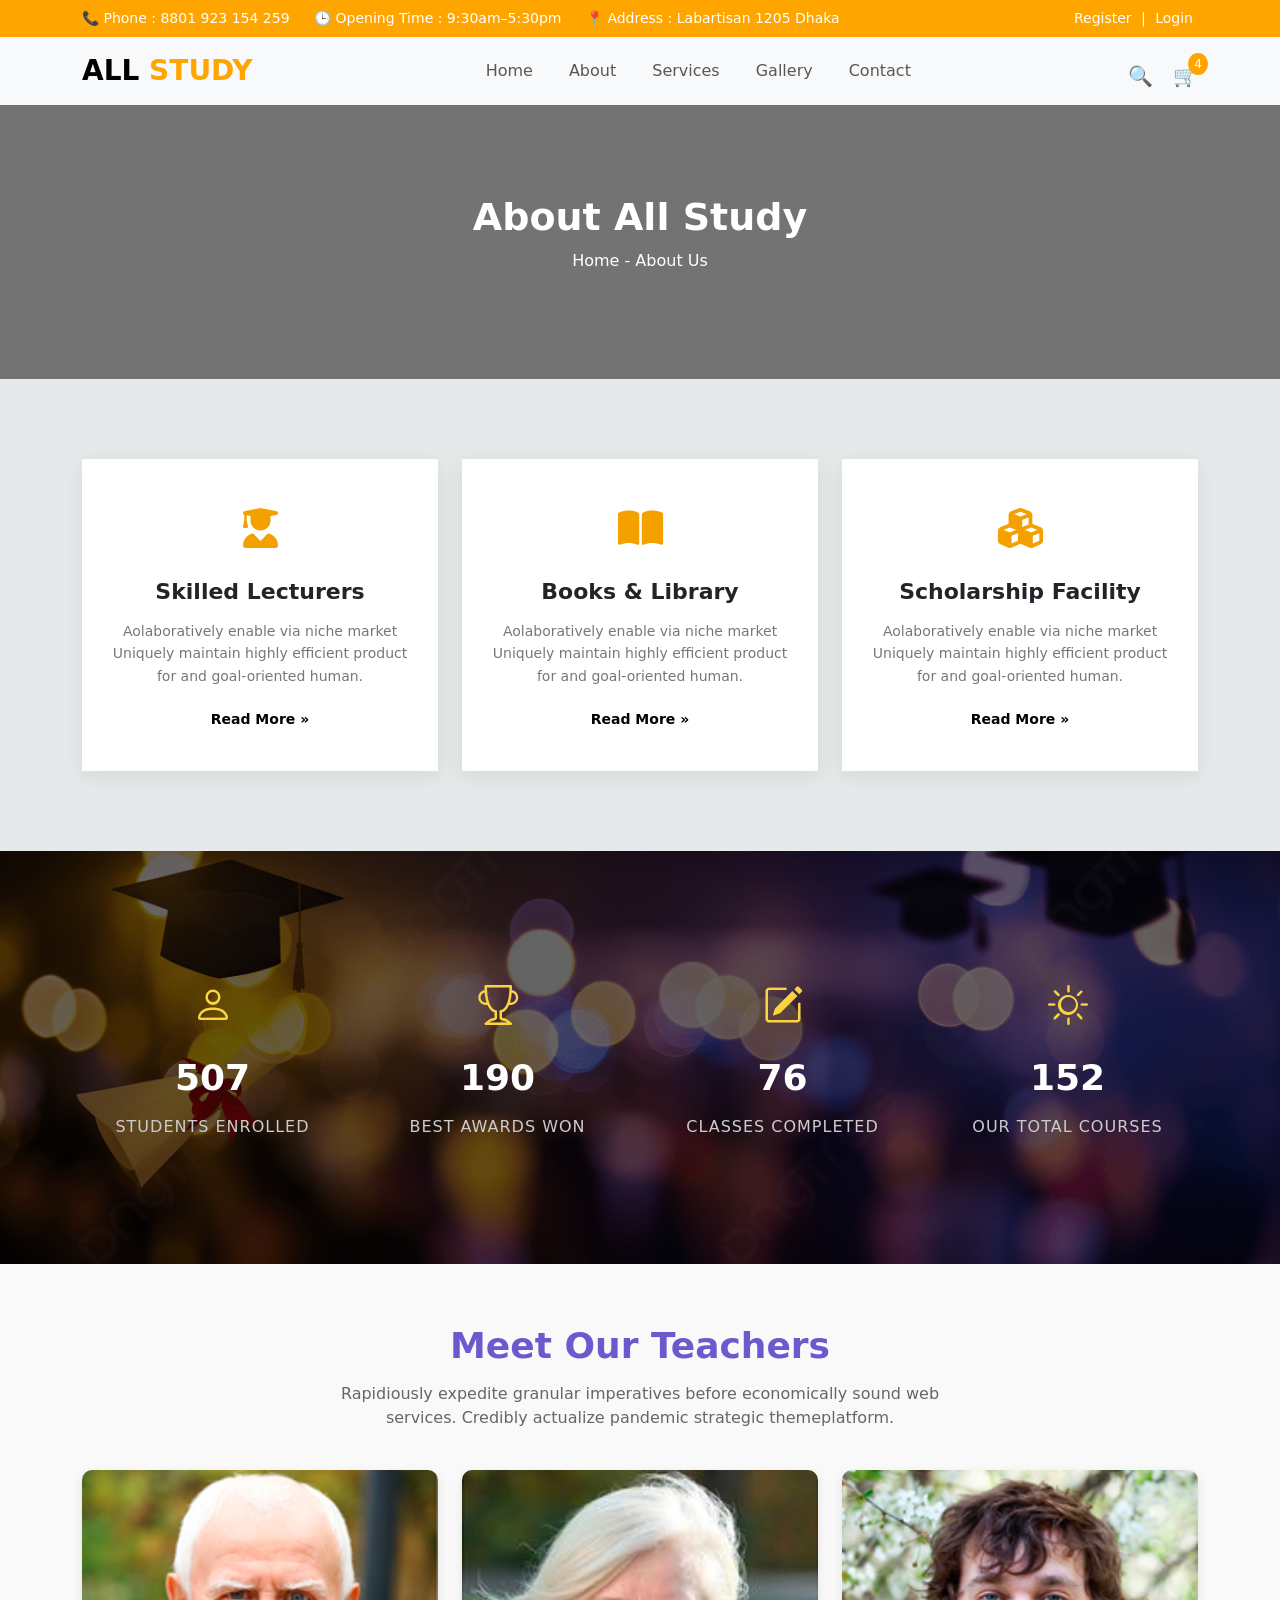
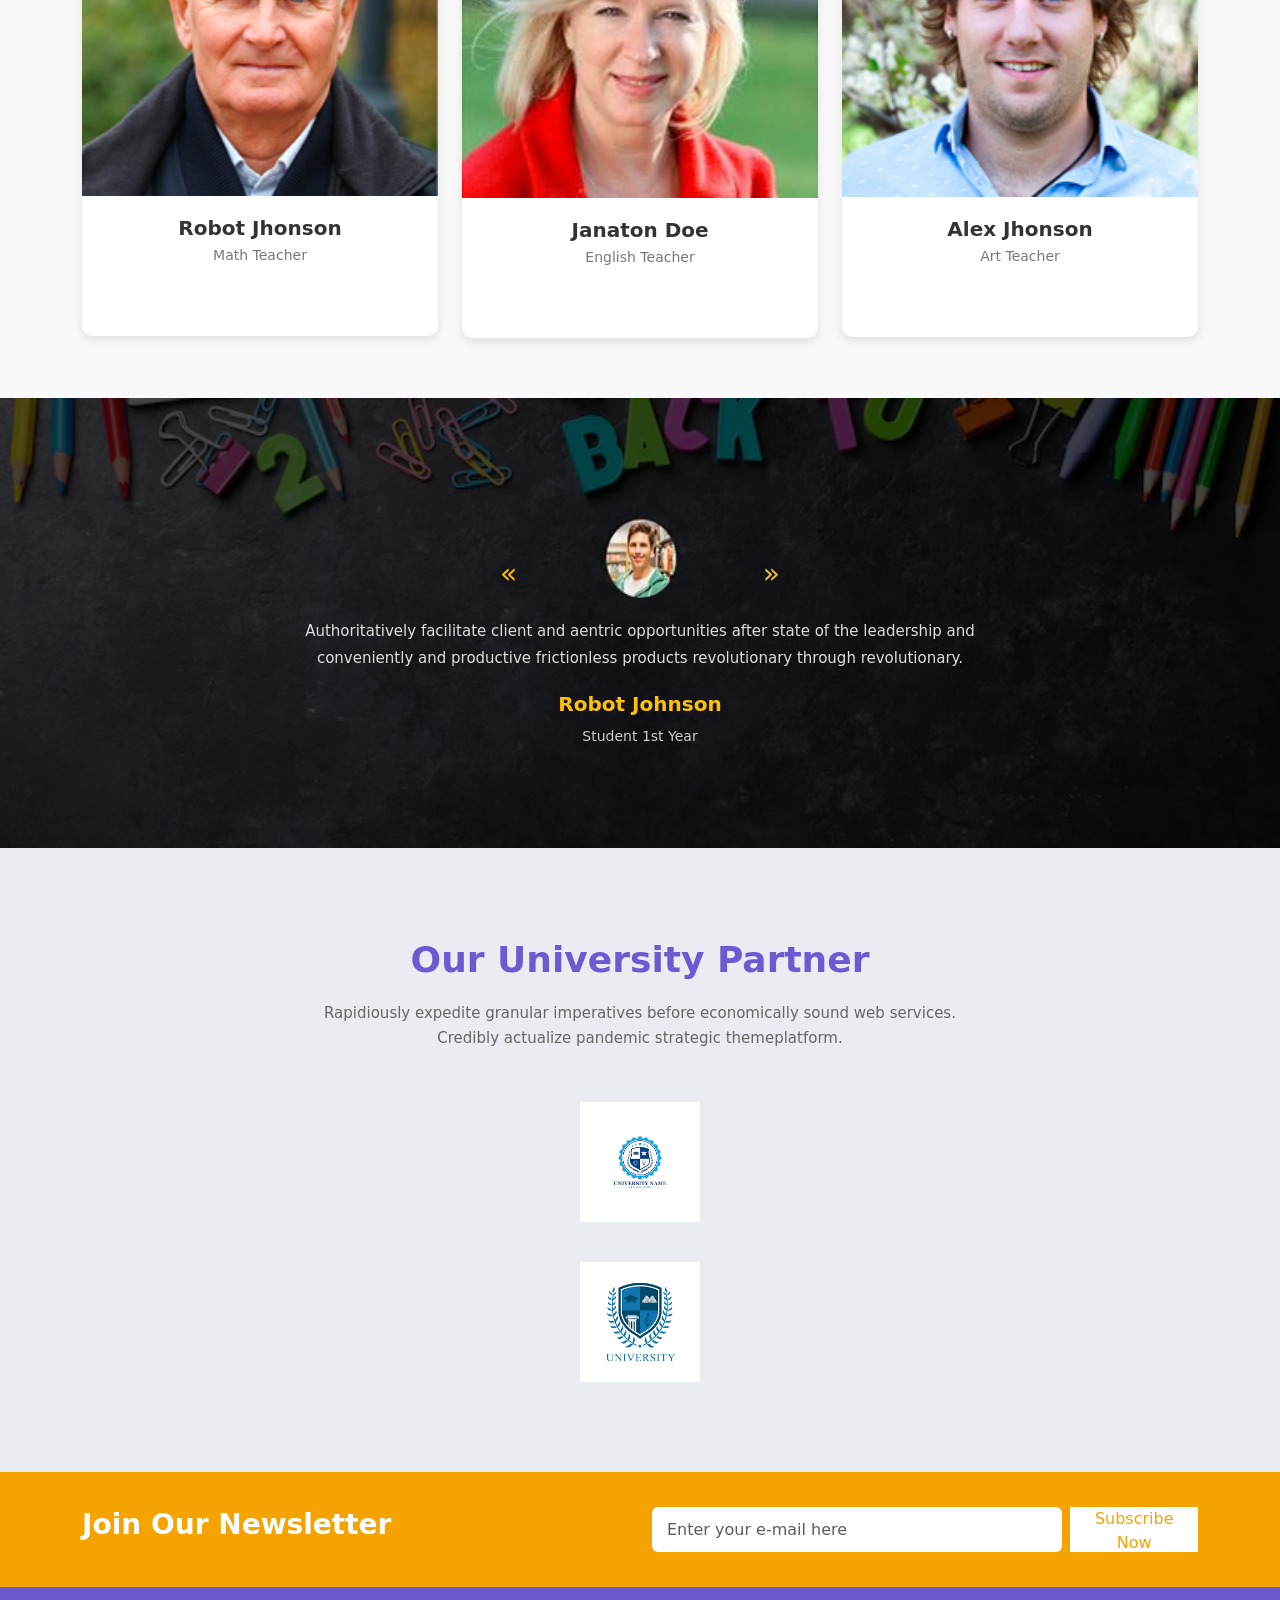
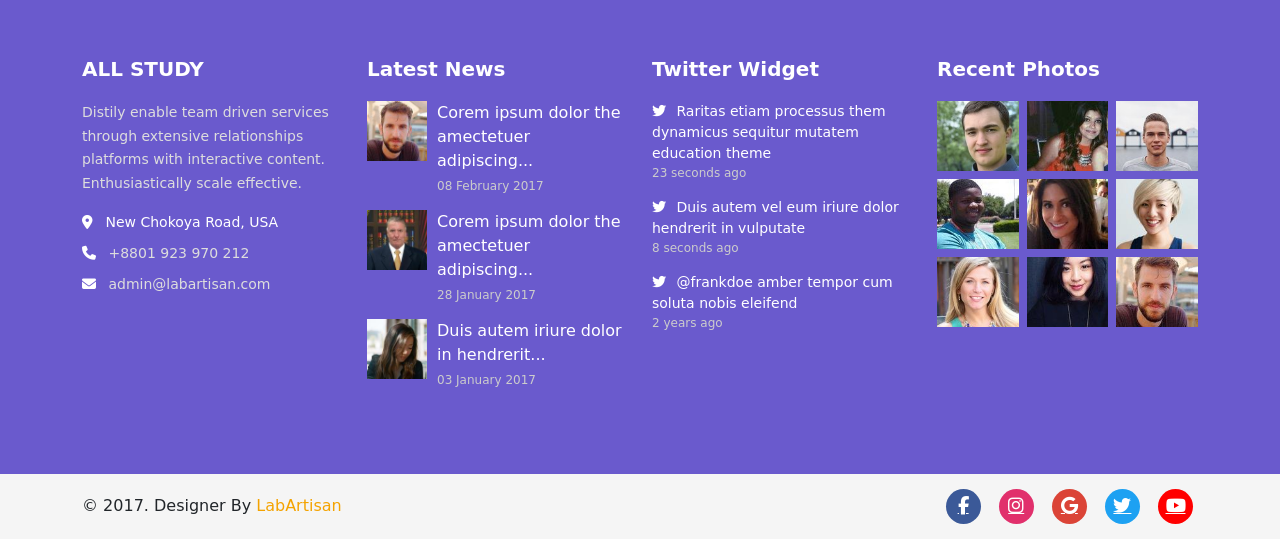
==== about.html @ 0911b3fa "Initial commit - Allstudy Website Project" ====
<!doctype html>
<html lang="en">
  <head>
    <meta charset="UTF-8" />
    <meta name="viewport" content="width=device-width, initial-scale=1.0" />
    <title>About | Allstudy</title>
    <link rel="stylesheet" href="./asset/css/bootstrap.min.css" />
    <link
      rel="stylesheet"
      href="https://cdn.jsdelivr.net/npm/bootstrap-icons@1.11.1/font/bootstrap-icons.css"
    />
    <!-- Font Awesome Icons -->
    <link
      rel="stylesheet"
      href="https://cdnjs.cloudflare.com/ajax/libs/font-awesome/6.5.0/css/all.min.css"
    />
    <link rel="stylesheet" href="./asset/css/style.css" />
    <link rel="stylesheet" href="./asset/css/about.css" />
  </head>
  <body>
    <!-- Top Bar starts here -->
    <div class="top-bar">
      <div
        class="container d-flex justify-content-between align-items-center flex-wrap"
      >
        <div class="top-left">
          <span class="phone"
            >📞 Phone : <a href="tel:8801923154259">8801 923 154 259</a></span
          >

          <span class="d-none d-lg-inline"
            >🕒 Opening Time : 9:30am–5:30pm</span
          >

          <span class="d-none d-lg-inline"
            >📍 Address : Labartisan 1205 Dhaka</span
          >
        </div>

        <div class="top-right">
          <a href="#">Register</a>

          <span>|</span>

          <a href="#">Login</a>
        </div>
      </div>
    </div>
    <!-- Top Bar ends here -->
    <!-- NAVBAR starts here-->

    <nav class="navbar navbar-expand-lg bg-light">
      <div class="container">
        <!-- LOGO -->

        <a class="navbar-brand logo" href="#">ALL <span>STUDY</span></a>

        <!-- TOGGLER -->

        <button
          class="navbar-toggler"
          type="button"
          data-bs-toggle="offcanvas"
          data-bs-target="#mobileMenu"
        >
          <span class="navbar-toggler-icon"></span>
        </button>

        <!-- OFFCANVAS MENU -->

        <div class="offcanvas offcanvas-end" id="mobileMenu">
          <div class="offcanvas-header">
            <h5 class="offcanvas-title"><a class="navbar-brand logo" href="#">ALL <span>STUDY</span></a></h5>

            <button
              type="button"
              class="btn-close"
              data-bs-dismiss="offcanvas"
            ></button>
          </div>

          <div class="offcanvas-body">
            <ul class="navbar-nav mx-auto">
              <!-- <li class="nav-item dropdown">
                <a
                  class="nav-link dropdown-toggle"
                  href="./index.html"
                  data-bs-toggle="dropdown"
                  >Home</a
                >
              </li>

              <li class="nav-item dropdown">
                <a
                  class="nav-link dropdown-toggle"
                  href="#"
                  data-bs-toggle="dropdown"
                  >Courses</a
                >
              </li>

              <li class="nav-item dropdown">
                <a
                  class="nav-link dropdown-toggle"
                  href="#"
                  data-bs-toggle="dropdown"
                  >Pages</a
                >
              </li> -->

              <li class="nav-item">
                <a class="nav-link" href="./index.html">Home</a>
              </li>

              <li class="nav-item">
                <a class="nav-link" href="./about.html">About</a>
              </li>

              <li class="nav-item">
                <a class="nav-link" href="./services.html">Services</a>
              </li>

              <li class="nav-item">
                <a class="nav-link" href="./gallery.html">Gallery</a>
              </li>

              <li class="nav-item">
                <a class="nav-link" href="./contact.html">Contact</a>
              </li>
            </ul>

            <div class="nav-icons">
              <span class="search">🔍</span>

              <span class="cart">
                🛒

                <span class="cart-badge">4</span>
              </span>
            </div>
          </div>
        </div>
      </div>
    </nav>
    <!-- NAVBAR starts here-->

    <!-- Breadcrumb section starts here-->
    <section class="pageBreadcrumb">
      <div class="breadcrumbOverlay">
        <div class="container text-center">
          <!-- PAGE TITLE (Change this only) -->
          <h1 class="breadcrumbTitle">About All Study</h1>

          <!-- BREADCRUMB TEXT (Change this only) -->
          <p class="breadcrumbPath"><a href="index.html">Home</a> - About Us</p>
        </div>
      </div>
    </section>
    <!-- Breadcrumb section ends here-->
    <!-- Facilities section starts here-->
    <section class="facilities">
      <div class="container">
        <div class="row g-4">
          <!-- Card 1 -->
          <div class="col-lg-4 col-md-6">
            <div class="facility-card text-center">
              <div class="icon">
                <i class="fa-solid fa-user-graduate"></i>
              </div>

              <h4>Skilled Lecturers</h4>

              <p>
                Aolaboratively enable via niche market Uniquely maintain highly
                efficient product for and goal-oriented human.
              </p>

              <a href="#">Read More »</a>
            </div>
          </div>

          <!-- Card 2 -->
          <div class="col-lg-4 col-md-6">
            <div class="facility-card text-center">
              <div class="icon">
                <i class="fa-solid fa-book-open"></i>
              </div>

              <h4>Books & Library</h4>

              <p>
                Aolaboratively enable via niche market Uniquely maintain highly
                efficient product for and goal-oriented human.
              </p>

              <a href="#">Read More »</a>
            </div>
          </div>

          <!-- Card 3 -->
          <div class="col-lg-4 col-md-6 mx-auto">
            <div class="facility-card text-center">
              <div class="icon">
                <i class="fa-solid fa-cubes"></i>
              </div>

              <h4>Scholarship Facility</h4>

              <p>
                Aolaboratively enable via niche market Uniquely maintain highly
                efficient product for and goal-oriented human.
              </p>

              <a href="#">Read More »</a>
            </div>
          </div>
        </div>
      </div>
    </section>

    <!-- Facilities section ends here-->
    <!-- counter section starts here -->

    <section class="counter-section">
      <div class="container counter-container">
        <div class="row">
          <!-- Students Enrolled -->
          <div class="col-md-3 col-6">
            <div class="counter-box">
              <div class="counter-icon">
                <i class="bi bi-person"></i>
              </div>
              <div class="counter-number" data-target="2500">0</div>
              <div class="counter-label">Students Enrolled</div>
            </div>
          </div>
          <!-- Awards Won -->
          <div class="col-md-3 col-6">
            <div class="counter-box">
              <div class="counter-icon"><i class="bi bi-trophy"></i></div>
              <div class="counter-number" data-target="912">0</div>
              <div class="counter-label">Best Awards Won</div>
            </div>
          </div>
          <!-- Classes Completed -->
          <div class="col-md-3 col-6">
            <div class="counter-box">
              <div class="counter-icon">
                <i class="bi bi-pencil-square"></i>
              </div>
              <div class="counter-number" data-target="370">0</div>
              <div class="counter-label">Classes Completed</div>
            </div>
          </div>
          <!-- Total Courses -->
          <div class="col-md-3 col-6">
            <div class="counter-box">
              <div class="counter-icon"><i class="bi bi-sun"></i></div>
              <div class="counter-number" data-target="648">0</div>
              <div class="counter-label">Our Total Courses</div>
            </div>
          </div>
        </div>
      </div>
    </section>
    <!-- counter section ends here -->
    <!-- Teachers section starts here -->
    <section class="teachers-section">
      <div class="container">
        <!-- Heading -->
        <h2>Meet Our Teachers</h2>
        <p>
          Rapidiously expedite granular imperatives before economically sound
          web services. Credibly actualize pandemic strategic themeplatform.
        </p>

        <!-- Teacher Cards -->
        <div class="row g-4">
          <!-- Teacher 1 -->
          <div class="col-md-4 col-sm-6">
            <div class="teacher-card">
              <img src="./asset/images/robot.png" alt="Robot Jhonson" />
              <div class="teacher-info">
                <h5>Robot Jhonson</h5>
                <span>Math Teacher</span>
                <div class="social-icons">
                  <a href="#"><i class="bi bi-facebook"></i></a>
                  <a href="#"><i class="bi bi-vimeo"></i></a>
                  <a href="#"><i class="bi bi-twitter"></i></a>
                  <a href="#"><i class="bi bi-pinterest"></i></a>
                  <a href="#"><i class="bi bi-rss"></i></a>
                </div>
              </div>
            </div>
          </div>
          <!-- Teacher 2 -->
          <div class="col-md-4 col-sm-6">
            <div class="teacher-card">
              <img src="./asset/images/janaton.jpg" alt="Janaton Doe" />
              <div class="teacher-info">
                <h5>Janaton Doe</h5>
                <span>English Teacher</span>
                <div class="social-icons">
                  <a href="#"><i class="bi bi-facebook"></i></a>
                  <a href="#"><i class="bi bi-twitter"></i></a>
                  <a href="#"><i class="bi bi-vimeo"></i></a>
                  <a href="#"><i class="bi bi-pinterest"></i></a>
                  <a href="#"><i class="bi bi-rss"></i></a>
                </div>
              </div>
            </div>
          </div>
          <!-- Teacher 3 -->
          <div class="col-md-4 col-sm-6">
            <div class="teacher-card">
              <img src="./asset/images/alex.png" alt="Alex Jhonson" />
              <div class="teacher-info">
                <h5>Alex Jhonson</h5>
                <span>Art Teacher</span>
                <div class="social-icons">
                  <a href="#"><i class="bi bi-facebook"></i></a>
                  <a href="#"><i class="bi bi-twitter"></i></a>
                  <a href="#"><i class="bi bi-vimeo"></i></a>
                  <a href="#"><i class="bi bi-pinterest"></i></a>
                  <a href="#"><i class="bi bi-rss"></i></a>
                </div>
              </div>
            </div>
          </div>
        </div>
      </div>
    </section>
    <!-- Teachers section ends here -->
    <!-- Testimonial section starts here -->
    <section class="testimonial-section text-center">
      <div class="container">
        <div
          id="testimonialCarousel"
          class="carousel slide"
          data-bs-ride="carousel"
        >
          <div class="carousel-inner">
            <!-- ITEM 1 -->
            <div class="carousel-item active">
              <div class="testimonial-content">
                <div class="arrow left" onclick="prevSlide()">&#171;</div>

                <img
                  src="./asset/images/testimonialimg.jpg"
                  class="testimonial-img"
                />

                <div class="arrow right" onclick="nextSlide()">&#187;</div>

                <p class="testimonial-text">
                  Authoritatively facilitate client and aentric opportunities
                  after state of the leadership and conveniently and productive
                  frictionless products revolutionary through revolutionary.
                </p>

                <h5 class="testimonial-name">Robot Johnson</h5>
                <span class="testimonial-role">Student 1st Year</span>
              </div>
            </div>

            <!-- ITEM 2 -->
            <div class="carousel-item">
              <div class="testimonial-content">
                <div class="arrow left" onclick="prevSlide()">&#171;</div>

                <img
                  src="./asset/images/testimonialimg.jpg"
                  class="testimonial-img"
                />

                <div class="arrow right" onclick="nextSlide()">&#187;</div>

                <p class="testimonial-text">
                  Completely drive innovative growth strategies through
                  interactive communities. Energistically leverage collaborative
                  technologies.
                </p>

                <h5 class="testimonial-name">Sarah Smith</h5>
                <span class="testimonial-role">Designer</span>
              </div>
            </div>

            <!-- ITEM 3 -->
            <div class="carousel-item">
              <div class="testimonial-content">
                <div class="arrow left" onclick="prevSlide()">&#171;</div>

                <img
                  src="./asset/images/testimonialimg.jpg"
                  class="testimonial-img"
                />

                <div class="arrow right" onclick="nextSlide()">&#187;</div>

                <p class="testimonial-text">
                  Quickly build professional solutions through scalable systems
                  and efficient leadership strategies.
                </p>

                <h5 class="testimonial-name">Michael Lee</h5>
                <span class="testimonial-role">Developer</span>
              </div>
            </div>
          </div>
        </div>
      </div>
    </section>
    <!-- Testimonial section ends here -->
    <!-- University partner section starts here -->
    <section class="partner-section">
      <div class="container text-center">
        <h2 class="partner-title">Our University Partner</h2>

        <p class="partner-desc">
          Rapidiously expedite granular imperatives before economically sound
          web services.<br />
          Credibly actualize pandemic strategic themeplatform.
        </p>

        <div class="partner-logos">
          <img
            src="./asset/images/logo-1.png"
            alt="College Campus Logo"
            class="partner-logo"
          />

          <img
            src="./asset/images/logo-2.png"
            alt="University Logo"
            class="partner-logo"
          />
        </div>
      </div>
    </section>
    <!-- university partner section ends here -->
    <!-- Newsletter section starts here -->
    <section class="newsletter-area">
      <div class="container">
        <div class="row align-items-center">
          <div class="col-lg-6">
            <h3 class="newsletter-title">Join Our Newsletter</h3>
          </div>

          <div class="col-lg-6">
            <div class="d-flex newsletter-form">
              <input
                type="email"
                class="form-control me-2"
                id="newsletterEmail"
                placeholder="Enter your e-mail here"
              required/>

              <button onclick="subscribeNewsletter()">Subscribe Now</button>
            </div>
          </div>
        </div>
      </div>
    </section>

    <!-- FOOTER -->

    <footer class="main-footer">
      <div class="container">
        <div class="row g-4">
          <!-- ABOUT -->

          <div class="col-lg-3 col-md-6">
            <h5 class="footer-title">ALL STUDY</h5>

            <p class="footer-text">
              Distily enable team driven services through extensive
              relationships platforms with interactive content. Enthusiastically
              scale effective.
            </p>

            <ul class="footer-contact p-0">
              <li>
                <i class="fa-solid fa-location-dot"></i> New Chokoya Road, USA
              </li>

              <li>
                <i class="fa-solid fa-phone"></i>
                <a href="tel:+8801923970212">+8801 923 970 212</a>
              </li>

              <li>
                <i class="fa-solid fa-envelope"></i>
                <a href="mailto:admin@labartisan.com">admin@labartisan.com</a>
              </li>
            </ul>
          </div>

          <!-- LATEST NEWS -->

          <div class="col-lg-3 col-md-6">
            <h5 class="footer-title">Latest News</h5>

            <div class="news-item">
              <img src="./asset/images/n-1.jpg" />
              <div>
                <p class="mb-1">
                  Corem ipsum dolor the amectetuer adipiscing...
                </p>
                <div class="news-date">08 February 2017</div>
              </div>
            </div>

            <div class="news-item">
              <img src="./asset/images/n-2.png" />
              <div>
                <p class="mb-1">
                  Corem ipsum dolor the amectetuer adipiscing...
                </p>
                <div class="news-date">28 January 2017</div>
              </div>
            </div>

            <div class="news-item">
              <img src="./asset/images/n-3.jpg" />
              <div>
                <p class="mb-1">Duis autem iriure dolor in hendrerit...</p>
                <div class="news-date">03 January 2017</div>
              </div>
            </div>
          </div>

          <!-- TWITTER -->

          <div class="col-lg-3 col-md-6">
            <h5 class="footer-title">Twitter Widget</h5>

            <div class="twitter-post">
              <i class="fa-brands fa-twitter"></i>
              Raritas etiam processus them dynamicus sequitur mutatem education
              theme
              <div class="twitter-time">23 seconds ago</div>
            </div>

            <div class="twitter-post">
              <i class="fa-brands fa-twitter"></i>
              Duis autem vel eum iriure dolor hendrerit in vulputate
              <div class="twitter-time">8 seconds ago</div>
            </div>

            <div class="twitter-post">
              <i class="fa-brands fa-twitter"></i>
              @frankdoe amber tempor cum soluta nobis eleifend
              <div class="twitter-time">2 years ago</div>
            </div>
          </div>

          <!-- RECENT PHOTOS -->

          <div class="col-lg-3 col-md-6">
            <h5 class="footer-title">Recent Photos</h5>

            <div class="photo-grid">
              <img src="./asset/images/n-4.png" />
              <img src="./asset/images/n-5.jpg" />
              <img src="./asset/images/n-6.png" />
              <img src="./asset/images/n-7.jpg" />
              <img src="./asset/images/n-8.png" />
              <img src="./asset/images/n-9.jpg" />
              <img src="./asset/images/n-10.png" />
              <img src="./asset/images/n-11.jpg" />
              <img src="./asset/images/n-1.jpg" />
            </div>
          </div>
        </div>
      </div>
    </footer>

    <!-- COPYRIGHT -->

    <div class="copyright-bar">
      <div class="container">
        <div class="row align-items-center">
          <div class="col-md-6  mb-3 mb-md-0">
            © 2017. Designer By <span style="color: #f4a300">LabArtisan</span>
          </div>

          <div class="col-md-6 text-md-end social-icons">
            <a href="#" class="fb"><i class="fab fa-facebook-f"></i></a>
            <a href="#" class="insta"><i class="fab fa-instagram"></i></a>
            <a href="#" class="google"><i class="fab fa-google"></i></a>
            <a href="#" class="twitter"><i class="fab fa-twitter"></i></a>
            <a href="#" class="youtube"><i class="fab fa-youtube"></i></a>
          </div>
        </div>
      </div>
    </div>
    <!-- Newsletter section ends here -->

    <script src="./asset/js/bootstrap.bundle.min.js"></script>
    <script src="./asset/js/app.js"></script>
  </body>
</html>
---- asset/css/style.css ----
* {
  margin: 0;
  padding: 0;
  box-sizing: border-box;
}

/* TOP BAR css starts here */

.top-bar {
  background: #2e3b2f;
  color: white;
  font-size: 14px;
  padding: 8px 0;
}

.top-left span {
  margin-right: 20px;
}
.phone a{
  text-decoration: none;
  color:#fff;
}
.top-right a {
  color: white;
  text-decoration: none;
  margin: 0 5px;
}

/* LOGO */

.logo {
  font-size: 28px;
  font-weight: bold;
}

.logo span {
  color: orange;
}

/* NAV LINKS */

.navbar-nav .nav-link {
  margin: 0 10px;
  font-weight: 500;
}

/* ICONS */

.nav-icons {
  display: flex;
  align-items: center;
  gap: 20px;
  font-size: 20px;
  margin-top: 10px;
}

.cart {
  position: relative;
}

.cart-badge {
  position: absolute;
  top: -8px;
  right: -10px;
  background: orange;
  color: white;
  font-size: 12px;
  padding: 2px 6px;
  border-radius: 50%;
}

/* hero carousel css starts here */
/* HERO IMAGE */

.hero-img {
  height: 600px;
  object-fit: cover;
}

/* CATEGORY BUTTON */

.carousel-content {
  position: absolute;
  bottom: 40px;
  left: 40px;
}

.category-btn {
  background: #f4a300;
  color: white;
  padding: 12px 22px;
  font-weight: 600;
  text-decoration: none;
  border-radius: 3px;
}

/* ARROWS */

.custom-arrow {
  width: 50px;
  height: 50px;
  background: #7a6fdc;
  top: auto;
  bottom: 30px;
}

.carousel-control-prev {
  left: auto;
  right: 110px;
}

.carousel-control-next {
  right: 40px;
}
/* photoshop icon css here */
.tool-card {
  width: 120px;
  /* background: #eee; */
  padding: 15px;
  text-align: center;
  border-radius: 4px;
  font-family: Arial, sans-serif;
  margin: 5px auto;
}

.tool-icon {
  width: 35px;
  height: 35px;
  background: #f4a300;
  color: #222;
  font-weight: bold;
  display: flex;
  align-items: center;
  justify-content: center;
  margin: 0 auto 10px;
  border-radius: 3px;
}

.tool-card h4 {
  margin: 0;
  font-size: 16px;
  color: #333;
}
/* search course css here */
.course-search {
  background: #e9edf3;
  padding: 80px 0;
}

.top-text {
  font-size: 22px;
  color: #333;
  margin-bottom: 10px;
}

.main-title {
  color: #6a5acd;
  font-weight: 700;
  margin-bottom: 40px;
}

.search-btn {
  background: #6a5acd;
  color: white;
  font-weight: 600;
  padding: 10px;
  border: none;
}

.search-btn:hover {
  background: #5847c2;
}

.search-box {
  max-width: 900px;
  margin: auto;
}
/* popular online courses section css starts here */
.courses-section {
  background: #f5f6fa;
  padding: 80px 0;
}

.section-title {
  font-weight: 700;
  margin-bottom: 10px;
  color: #6a5acd;
}

.section-text {
  color: #666;
}

.course-card {
  background: white;
  box-shadow: 0 5px 15px rgba(0, 0, 0, 0.1);
  border-radius: 5px;
  overflow: hidden;
  transition: 0.3s;
}

.course-card:hover {
  transform: translateY(-5px);
}

.course-img {
  position: relative;
}

.course-img img {
  width: 100%;
  height: 200px;
  object-fit: cover;
}

.price {
  position: absolute;
  bottom: 10px;
  left: 10px;
  background: #f4a300;
  color: white;
  padding: 6px 12px;
  font-weight: 600;
}

.course-content {
  padding: 20px;
}

.meta {
  font-size: 14px;
  color: #777;
  margin: 8px 0;
  display: flex;
  gap: 15px;
}

.course-footer {
  display: flex;
  justify-content: space-between;
  align-items: center;
  margin-top: 15px;
  font-size: 14px;
}

.stars {
  color: #f4a300;
}

.view-btn {
  background: #6a5acd;
  color: white;
  padding: 12px 25px;
  font-weight: 600;
  border: none;
}

.view-btn:hover {
  background: #5847c2;
}

/* counter section css here */
.counter-section {
  position: relative;
  padding: 80px 20px;
  color: #fff;
  text-align: center;
  background: url("../images/counterbg.png") no-repeat center center/cover;
}
/* Overlay for readability */
.counter-section::before {
  content: "";
  position: absolute;
  top: 0;
  left: 0;
  right: 0;
  bottom: 0;
  background: rgba(0, 0, 0, 0.6);
  z-index: 1;
}
.counter-container {
  position: relative;
  z-index: 2;
}
.counter-box {
  /* background: #333; */
  border-radius: 10px;
  padding: 30px 20px;
  margin: 15px 0;
  transition: transform 0.3s ease;
}
.counter-box:hover {
  transform: translateY(-8px);
}
.counter-icon {
  font-size: 40px;
  margin-bottom: 15px;
  color: #f9d342;
}
.counter-number {
  font-size: 36px;
  font-weight: bold;
  margin-bottom: 10px;
}
.counter-label {
  font-size: 16px;
  text-transform: uppercase;
  letter-spacing: 1px;
  color: #ccc;
}
/* university gallery section CSS starts here */
.gallery-section {
  padding: 60px 20px;
  text-align: center;
}
.gallery-heading {
  margin-bottom: 20px;
}
.filter-btns {
  margin-bottom: 30px;
}
.filter-btns .btn {
  margin: 5px;
}
.gallery-grid {
  display: flex;
  flex-wrap: wrap;
  justify-content: center;
  gap: 15px;
}
.gallery-item {
  flex: 1 1 calc(33.333% - 15px);
  max-width: calc(33.333% - 15px);
  position: relative;
  overflow: hidden;
  border-radius: 8px;
}
.gallery-item img {
  width: 100%;
  height: auto;
  display: block;
  transition: transform 0.3s ease;
}
.gallery-item:hover img {
  transform: scale(1.05);
}
/* Arrows */
.gallery-nav {
  display: flex;
  justify-content: space-between;
  margin: 20px 0;
}
.gallery-nav button {
  background: #6c63ff;
  color: #fff;
  border: none;
  padding: 10px 20px;
  border-radius: 50px;
  transition: background 0.3s ease;
}
.gallery-nav button:hover {
  background: #4b42c2;
}
.universityHeading {
  color: #6a5acd;
  font-weight: 700;
}
.universityPara {
  color: #666;
}
/* Teachers section css starts here */
.teachers-section {
  padding: 60px 20px;
  background: #f9f9f9;
  text-align: center;
}
.teachers-section h2 {
  color: #6a5acd;
  font-weight: 700;
  margin-bottom: 15px;
  font-size: 36px;
}
.teachers-section p {
  max-width: 600px;
  margin: 0 auto 40px;
  color: #666;
  font-size: 16px;
}
.teacher-card {
  background: #fff;
  border-radius: 10px;
  overflow: hidden;
  box-shadow: 0 4px 10px rgba(0, 0, 0, 0.1);
  transition: transform 0.3s ease;
}
.teacher-card:hover {
  transform: translateY(-8px);
}
.teacher-card img {
  width: 100%;
  height: auto;
  display: block;
}
.teacher-info {
  padding: 20px;
}
.teacher-info h5 {
  font-size: 20px;
  font-weight: bold;
  margin-bottom: 5px;
  color: #333;
}
.teacher-info span {
  display: block;
  font-size: 14px;
  color: #777;
  margin-bottom: 15px;
}
.social-icons a {
  display: inline-block;
  margin: 0 5px;
  font-size: 18px;
  /* color: #6c63ff; */
  transition: color 0.3s ease;
}
.social-icons a:hover {
  color: #333;
}
/* Testimonial section css starts here */
/* SECTION BACKGROUND */

.testimonial-section {
  padding: 100px 0;
  background: url("../images/backto.png") center/cover no-repeat;
  position: relative;
  color: white;
}

/* DARK OVERLAY */

.testimonial-section::before {
  content: "";
  position: absolute;
  top: 0;
  left: 0;
  width: 100%;
  height: 100%;
  background: rgba(0, 0, 0, 0.7);
}

.testimonial-section .container {
  position: relative;
  z-index: 2;
}

/* TESTIMONIAL */

.testimonial-content {
  max-width: 700px;
  margin: auto;
  text-align: center;
  position: relative;
}

.testimonial-img {
  width: 80px;
  height: 80px;
  border-radius: 50%;
  margin: 20px auto;
  display: block;
}

.testimonial-text {
  font-size: 15px;
  line-height: 1.8;
  margin: 20px 0;
  color: #ddd;
}

.testimonial-name {
  color: #ffc107;
  font-weight: 600;
}

.testimonial-role {
  font-size: 14px;
  color: #ccc;
}

/* ARROWS */

.arrow {
  position: absolute;
  top: 35px;
  font-size: 28px;
  color: #ffc107;
  cursor: pointer;
}

.arrow.left {
  left: 30%;
}

.arrow.right {
  right: 30%;
}

/* University availabe section css here */
.university-section {
  padding: 80px 0;
}

.section-title {
  color: #6b6bbd;
  font-weight: 700;
  margin-bottom: 10px;
}

.section-subtitle {
  color: #777;
  font-size: 14px;
  max-width: 600px;
  margin: auto;
  margin-bottom: 50px;
}

/* CONTACT INFO */

.contact-box {
  margin-bottom: 30px;
}

.contact-icon {
  font-size: 22px;
  color: #f4a622;
  margin-bottom: 10px;
}

.contact-title {
  color: #6b6bbd;
  font-weight: 600;
  margin-bottom: 5px;
}

.contact-text {
  color: #666;
  font-size: 14px;
  line-height: 1.6;
}

.contact-text a {
  color: #666;
  text-decoration: none;
}

.contact-text a:hover {
  color: #000;
}

/* MAP */

.map-container iframe {
  width: 100%;
  height: 320px;
  border: 0;
}
/* Upcoming events section css starts here */
#upcomingEventsBlock {
  padding: 80px 0;
}

/* HEADING */

.eventsHeading {
  text-align: center;
  color: #6a63c7;
  font-weight: 700;
  margin-bottom: 10px;
}

.eventsParagraph {
  text-align: center;
  max-width: 620px;
  margin: auto;
  color: #777;
  font-size: 14px;
  margin-bottom: 50px;
}

/* CARD */

.eventsCardBox {
  background: white;
  border-radius: 4px;
  overflow: hidden;
  box-shadow: 0 4px 15px rgba(0, 0, 0, 0.1);
  transition: 0.3s;
  height: 100%;
}

.eventsCardBox:hover {
  transform: translateY(-6px);
}

/* IMAGE */

.eventsImageWrap {
  position: relative;
}

.eventsImageWrap img {
  width: 100%;
  display: block;
}

/* DATE BADGE */

.eventsDateBadge {
  position: absolute;
  bottom: -20px;
  left: 20px;
  background: #6a63c7;
  color: white;
  text-align: center;
  padding: 10px 14px;
  font-weight: 600;
}

.eventsDateBadge span {
  display: block;
  font-size: 12px;
}

/* BODY */

.eventsContentArea {
  padding: 35px 20px 20px;
}

.eventsTitle {
  font-size: 18px;
  font-weight: 600;
  margin-bottom: 10px;
}

.eventsTime {
  font-size: 13px;
  color: #777;
  margin-bottom: 6px;
}

.eventsTime i {
  color: #f39c12;
  margin-right: 5px;
}

.eventsLocation {
  font-size: 13px;
  color: #f39c12;
  margin-bottom: 10px;
}

.eventsDescription {
  font-size: 14px;
  color: #666;
  margin-bottom: 15px;
}

.eventsJoinBtn {
  background: #6a63c7;
  color: white;
  border: none;
  padding: 8px 18px;
  font-size: 14px;
}

.eventsJoinBtn:hover {
  background: #544edb;
}

/* Newsletter section css starts here */

/* NEWSLETTER */

.newsletter-area {
  background: #f4a300;
  padding: 35px 0;
  color: white;
}

.newsletter-title {
  font-weight: 700;
}

.newsletter-form input {
  height: 45px;
  border: none;
  padding-left: 15px;
}

.newsletter-form button {
  height: 45px;
  background: white;
  border: none;
  color: #f4a300;
  font-weight: 500;
  padding: 0 20px;
}

/* FOOTER */

.main-footer {
  background: #6a5acd;
  color: white;
  padding: 70px 0;
}

.footer-title {
  font-weight: 700;
  margin-bottom: 20px;
}

.footer-text {
  font-size: 14px;
  line-height: 1.7;
  color: #ddd;
}

.footer-contact li {
  list-style: none;
  margin-bottom: 10px;
  font-size: 14px;
}

.footer-contact a {
  color: #ddd;
  text-decoration: none;
}

.footer-contact i {
  margin-right: 8px;
  color: white;
}

/* NEWS LIST */

.news-item {
  display: flex;
  margin-bottom: 15px;
}

.news-item img {
  width: 60px;
  height: 60px;
  object-fit: cover;
  margin-right: 10px;
}

.news-date {
  font-size: 12px;
  color: #ccc;
}

/* TWITTER */

.twitter-post {
  font-size: 14px;
  margin-bottom: 15px;
}

.twitter-post i {
  margin-right: 6px;
}

.twitter-time {
  font-size: 12px;
  color: #ccc;
}

/* RECENT PHOTOS */

.photo-grid {
  display: grid;
  grid-template-columns: repeat(3, 1fr);
  gap: 8px;
}

.photo-grid img {
  width: 100%;
  height: 70px;
  object-fit: cover;
}

/* COPYRIGHT */

.copyright-bar {
  background: #f5f5f5;
  padding: 15px 0;
}

.social-icons a {
  display: inline-flex;
  align-items: center;
  justify-content: center;
  width: 35px;
  height: 35px;
  border-radius: 50%;
  margin-left: 8px;
  color: white;
}

.fb {
  background: #3b5998;
}
.insta {
  background: #e1306c;
}
.google {
  background: #db4437;
}
.twitter {
  background: #1da1f2;
}
.youtube {
  background: #ff0000;
}

/* TABLET */

@media (max-width: 992px) {
  /* TOP BAR css starts here */
  .navbar-nav {
    text-align: center;
  }

  .nav-icons {
    display: none;
    justify-content: center;
  }
  /* hero carousel css starts here */
  .hero-img {
    height: 450px;
  }
  /* search course css here */
  .top-text {
    font-size: 18px;
  }

  .main-title {
    font-size: 28px;
  }
  /* popular online courses section css starts here */
  .course-img img {
    height: 180px;
  }

  /* counter section css here */
  .counter-number {
    font-size: 30px;
  }
  .counter-icon {
    font-size: 35px;
  }

  /* university gallery section CSS starts here */
  .gallery-item {
    flex: 1 1 calc(50% - 15px);
    max-width: calc(50% - 15px);
  }
  /* Teachers section css starts here */
  .teachers-section h2 {
    font-size: 30px;
  }
  .teacher-info h5 {
    font-size: 18px;
  }
  /* Testimonial section css starts here */
  .testimonial-text {
    font-size: 14px;
  }

  .arrow.left {
    left: 20%;
  }

  .arrow.right {
    right: 20%;
  }

  /* University availabe section css here */
  .map-container {
    margin-top: 40px;
  }
  /* Upcoming events section css starts here */
  .eventsContentArea {
    padding: 30px 18px;
  }
  /* Newsletter section css starts here */
  .photo-grid img {
    height: 60px;
  }
}

/* MOBILE */

@media (max-width: 322px) {
  /* TOP BAR css starts here */
  .top-left span {
    display: block;
    margin-bottom: 5px;
  }

  .logo {
    font-size: 22px;
  }
  /* hero carousel css starts here */
  .hero-img {
    height: 320px;
  }

  .carousel-content {
    left: 15px;
    bottom: 20px;
  }

  .category-btn {
    padding: 8px 14px;
    font-size: 13px;
  }

  .custom-arrow {
    width: 35px;
    height: 35px;
  }

  .carousel-control-prev {
    right: 80px;
  }

  .carousel-control-next {
    right: 20px;
  }
  /* search course css here */
  .top-text {
    font-size: 14px;
  }

  .main-title {
    font-size: 22px;
  }

  .course-search {
    padding: 50px 10px;
  }
  /* popular online courses section css starts here */
  .courses-section {
    padding: 50px 10px;
  }

  .course-content h5 {
    font-size: 16px;
  }

  .meta {
    flex-direction: column;
    gap: 5px;
  }

  .course-footer {
    flex-direction: column;
    gap: 5px;
  }
  /* counter section css here */
  .counter-number {
    font-size: 24px;
  }
  .counter-icon {
    font-size: 28px;
  }
  .counter-label {
    font-size: 14px;
  }
  /* university gallery section CSS starts here */
  .gallery-item {
    flex: 1 1 100%;
    max-width: 100%;
  }
  /* Teachers section css starts here */
  .teachers-section h2 {
    font-size: 24px;
  }
  .teachers-section p {
    font-size: 14px;
  }
  .teacher-info h5 {
    font-size: 16px;
  }
  .social-icons a {
    font-size: 16px;
  }
  /* Testimonial section css starts here */
  .testimonial-section {
    padding: 60px 10px;
  }

  .testimonial-text {
    font-size: 13px;
  }

  .arrow {
    font-size: 22px;
  }

  .arrow.left {
    left: 10%;
  }

  .arrow.right {
    right: 10%;
  }
  /* University availabe section css here */
  .section-title {
    font-size: 22px;
  }

  .section-subtitle {
    font-size: 13px;
  }

  .contact-title {
    font-size: 16px;
  }

  .contact-text {
    font-size: 13px;
  }
  /* Upcoming events section css starts here */
  .eventsHeading {
    font-size: 22px;
  }

  .eventsParagraph {
    font-size: 13px;
  }

  .eventsTitle {
    font-size: 16px;
  }

  .eventsDescription {
    font-size: 13px;
  }
  /* Newsletter section css starts here */
  .newsletter-title {
    font-size: 20px;
  }

  .footer-title {
    font-size: 18px;
  }

  .footer-text {
    font-size: 13px;
  }
}
---- asset/css/about.css ----
.top-bar {
  background-color: orange;
}
/* ===========================
   BREADCRUMB SECTION
=========================== */

.pageBreadcrumb {
  background-image: url("../images/breadcrumbimg.png");
  background-size: cover;
  background-position: center center;
  background-repeat: no-repeat;
  position: relative;
}

.breadcrumbOverlay {
  background: rgba(0, 0, 0, 0.55);
  padding: 90px 0;
}

.breadcrumbTitle {
  color: #fff;
  font-size: 38px;
  font-weight: 700;
  margin-bottom: 8px;
}

.breadcrumbPath {
  color: #fff;
  font-size: 16px;
}

.breadcrumbPath a {
  color: #fff;
  text-decoration: none;
}

.breadcrumbPath a:hover {
  text-decoration: underline;
}
/* facilities section css here */
.facilities {
  padding: 80px 0;
  background-color: rgb(230, 233, 234);
}

.facility-card {
  background: #fff;
  padding: 40px 25px;
  box-shadow: 0 5px 20px rgba(0, 0, 0, 0.08);
  transition: 0.3s;
}

.facility-card:hover {
  transform: translateY(-8px);
}

.icon {
  font-size: 40px;
  color: #f4a100;
  margin-bottom: 20px;
}

.facility-card h4 {
  font-size: 22px;
  margin-bottom: 15px;
  font-weight: 600;
}

.facility-card p {
  font-size: 14px;
  color: #777;
  line-height: 1.6;
  margin-bottom: 20px;
}

.facility-card a {
  text-decoration: none;
  font-weight: 600;
  color: #000;
  font-size: 14px;
}

.facility-card a:hover {
  color: #f4a100;
}
/* university partner section css starts here */
.partner-section {
  background: #e9edf2;
  padding: 90px 0;
}

/* Title */

.partner-title {
  color: #6b5bd2;
  font-size: 36px;
  font-weight: 700;
  margin-bottom: 20px;
}

/* Description */

.partner-desc {
  color: #666;
  font-size: 15px;
  line-height: 1.7;
  margin-bottom: 50px;
}

/* Logos */

.partner-logos {
  display: flex;
  flex-direction: column;
  align-items: center;
  gap: 40px;
}

.partner-logo {
  max-width: 120px;
  height: auto;
  transition: 0.3s;
}

.partner-logo:hover {
  transform: scale(1.05);
}

/* ===========================
   RESPONSIVE
=========================== */

@media (max-width: 992px) {
  /* BREADCRUMB SECTION css starts here */

  .breadcrumbOverlay {
    padding: 70px 0;
  }

  .breadcrumbTitle {
    font-size: 30px;
  }
  /* facilities section css here */
  .facilities {
    padding: 60px 0;
  }

  .facility-card {
    padding: 35px 20px;
  }
  /* university partner section css starts here */
  .partner-section{
padding:70px 20px;
}

.partner-title{
font-size:30px;
}

.partner-desc{
font-size:14px;
}

.partner-logo{
max-width:100px;
}
}

@media (max-width: 322px) {
  /* BREADCRUMB SECTION css starts here */

  .breadcrumbOverlay {
    padding: 50px 0;
  }

  .breadcrumbTitle {
    font-size: 22px;
  }

  .breadcrumbPath {
    font-size: 14px;
  }

  /* facilities section css here */
  .facility-card {
    padding: 25px 15px;
  }

  .facility-card h4 {
    font-size: 18px;
  }

  .facility-card p {
    font-size: 12px;
  }

  .icon {
    font-size: 30px;
  }
  /* university partner section css starts here */
  .partner-title{
font-size:22px;
}

.partner-desc{
font-size:12px;
}

.partner-logo{
max-width:80px;
}

.partner-logos{
gap:30px;
}
}
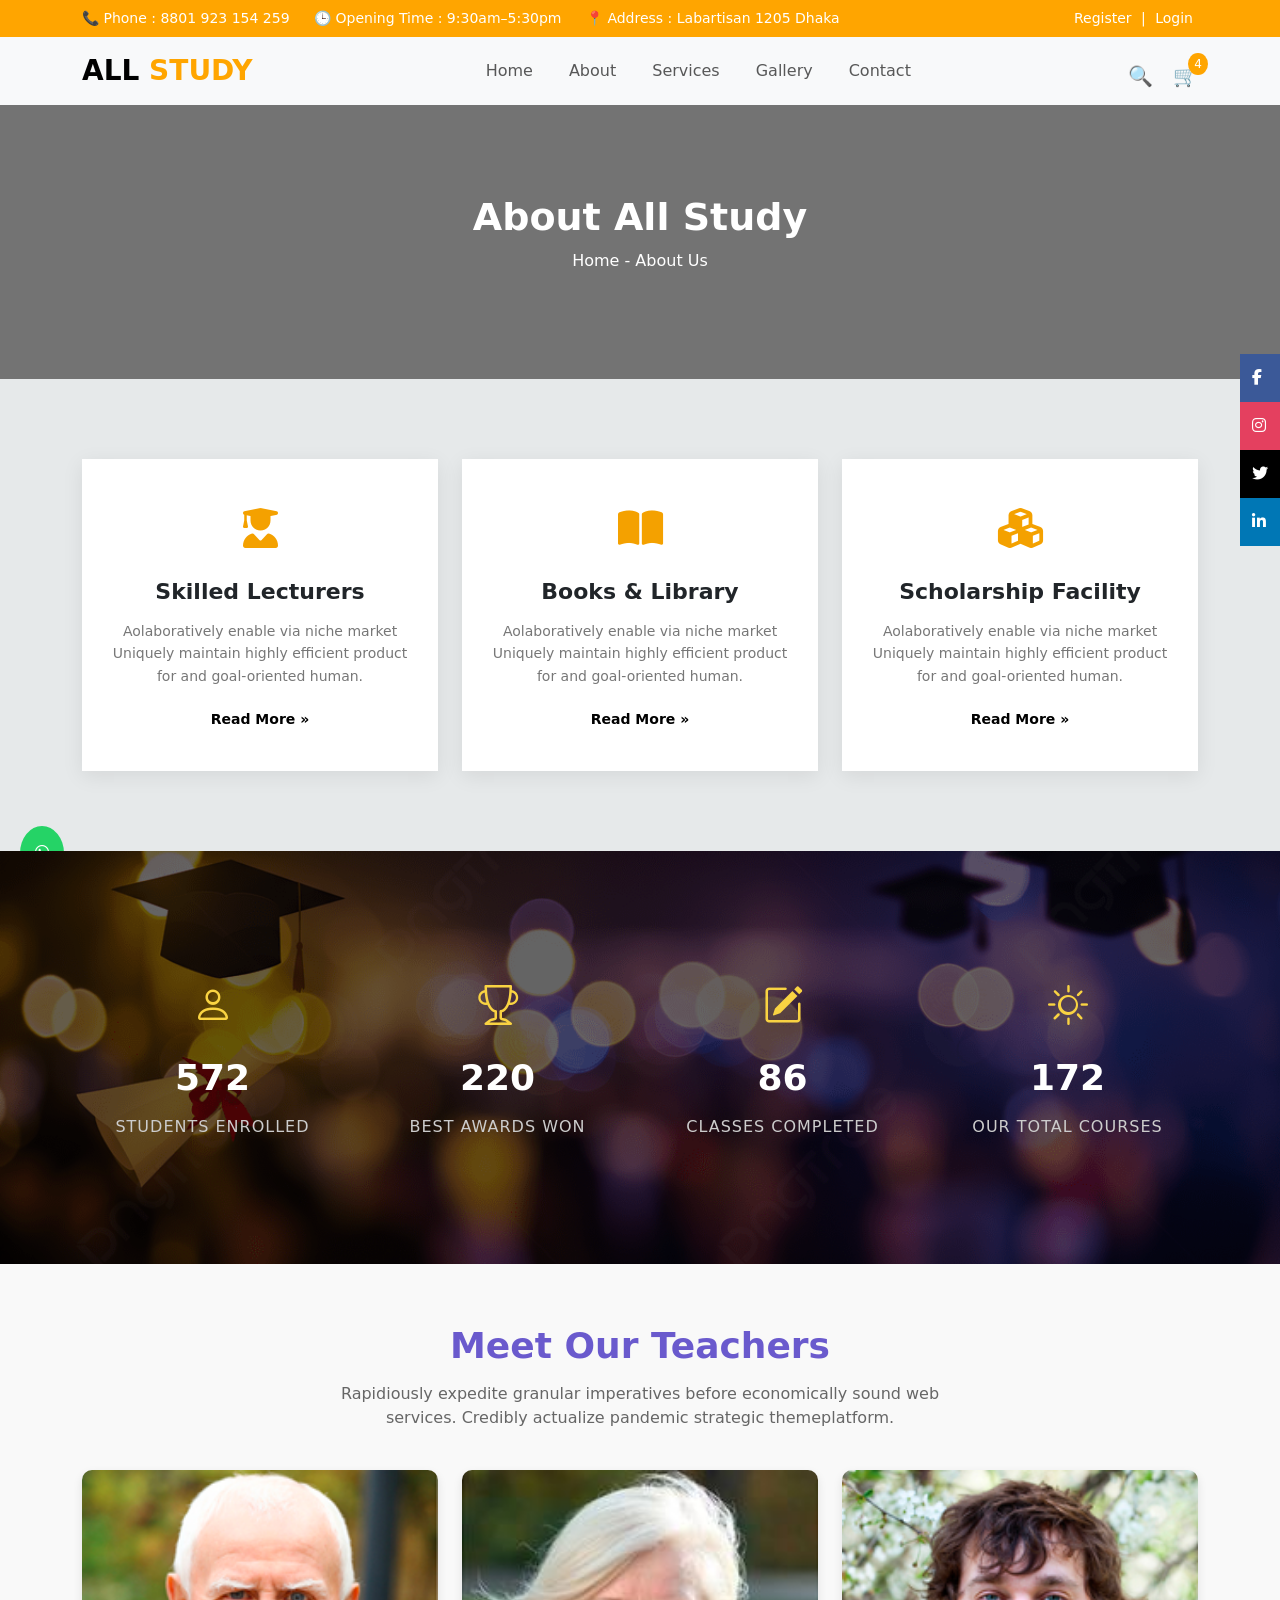
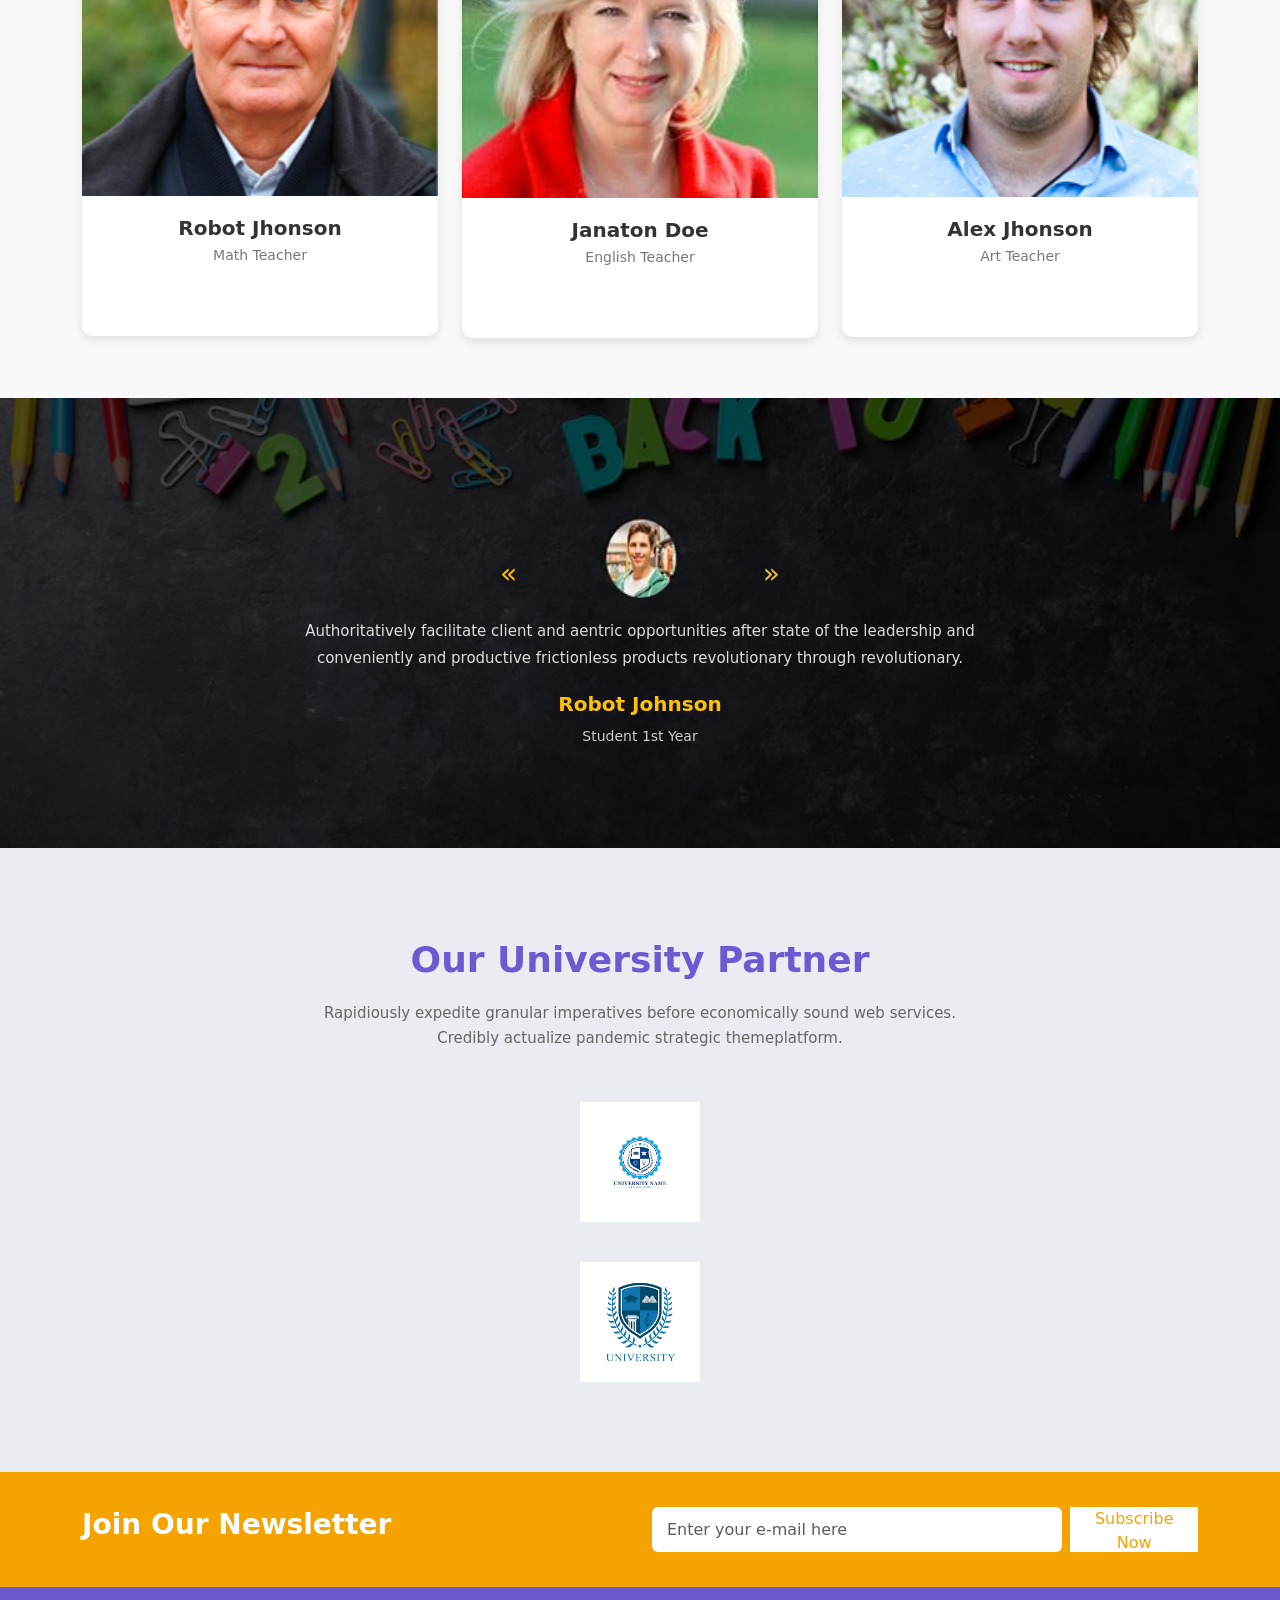
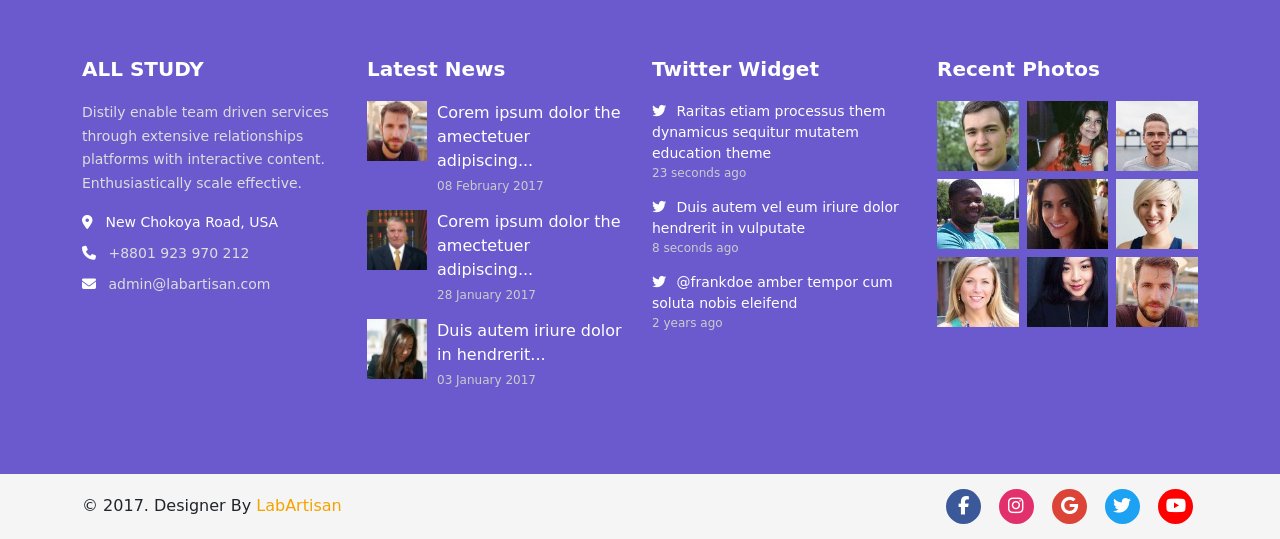
==== commit d2427f65: "Updated AllStudy project with popup, validation, and EmailJS" ====
--- a/about.html
+++ b/about.html
@@ -18,6 +18,20 @@
     <link rel="stylesheet" href="./asset/css/about.css" />
   </head>
   <body>
+    <!-- customised section starts here -->
+  <!-- SOCIAL -->
+  <div class="lp-social">
+    <a href="https://www.facebook.com/" class="lp-fb" target="_blank"><i class="fab fa-facebook-f"></i></a>
+    <a href="https://www.instagram.com/" class="lp-insta" target="_blank"><i class="fab fa-instagram"></i></a>
+    <a href="https://x.com/" class="lp-twitter" target="_blank"><i class="fab fa-twitter"></i></a>
+    <a href="https://www.linkedin.com/" class="lp-linkedin" target="_blank"><i class="fab fa-linkedin-in"></i></a>
+  </div>
+
+  <!-- WHATSAPP -->
+  <a href="https://wa.me/919356745404?text=Hello%20I%20want%20to%20know%20more" class="lp-whatsapp" target="_blank">
+    <i class="fab fa-whatsapp"></i>
+  </a>
+
     <!-- Top Bar starts here -->
     <div class="top-bar">
       <div
--- a/asset/css/style.css
+++ b/asset/css/style.css
@@ -3,7 +3,9 @@
   padding: 0;
   box-sizing: border-box;
 }
-
+a {
+  text-decoration: none;
+}
 /* TOP BAR css starts here */
 
 .top-bar {
@@ -16,9 +18,9 @@
 .top-left span {
   margin-right: 20px;
 }
-.phone a{
+.phone a {
   text-decoration: none;
-  color:#fff;
+  color: #fff;
 }
 .top-right a {
   color: white;
@@ -825,6 +827,9 @@
   background: #ff0000;
 }
 
+/* customised css starts here */
+/* customised css ends here */
+
 /* TABLET */
 
 @media (max-width: 992px) {
@@ -1063,3 +1068,127 @@
     font-size: 13px;
   }
 }
+
+
+
+
+/* customised css starts here */
+
+/* SOCIAL */
+.lp-social {
+    position: fixed;
+    top: 50%;
+    right: 0;
+    transform: translateY(-50%);
+    display: flex;
+    flex-direction: column;
+    z-index: 9999;
+}
+.lp-social a {
+    padding: 12px;
+    color: #fff;
+}
+.lp-fb { background:#3b5998; }
+.lp-insta { background:#e4405f; }
+.lp-twitter { background:#000; }
+.lp-linkedin { background:#0077b5; }
+
+/* WHATSAPP */
+.lp-whatsapp {
+    position: fixed;
+    bottom: 20px;
+    left: 20px;
+    background: #25D366;
+    padding: 15px;
+    border-radius: 50%;
+    color: #fff;
+}
+
+/* POPUP */
+.lp-popup {
+    display: none;
+    position: fixed;
+    inset: 0;
+    background: rgba(0,0,0,0.6);
+    backdrop-filter: blur(8px);
+    z-index: 9999;
+}
+
+.lp-popup-box {
+    position: absolute;
+    top: 50%;
+    left: 50%;
+    transform: translate(-50%, -50%) scale(0.9);
+    width: 340px;
+    padding: 25px;
+    border-radius: 14px;
+    background: #fff;
+    text-align: center;
+    animation: lpFade 0.4s forwards;
+}
+
+@keyframes lpFade {
+    to { transform: translate(-50%, -50%) scale(1); }
+}
+
+/* INPUT */
+.lp-input {
+    position: relative;
+    margin: 10px 0;
+}
+.lp-input i {
+    position: absolute;
+    top: 12px;
+    left: 10px;
+}
+.lp-input input {
+    width: 100%;
+    padding: 12px 12px 12px 35px;
+    border-radius: 8px;
+    border: 1px solid #ccc;
+}
+
+/* BUTTON */
+.lp-btn {
+    width: 100%;
+    padding: 12px;
+    border: none;
+    border-radius: 8px;
+    background: linear-gradient(45deg,#ff5722,#ff9800);
+    color: white;
+}
+
+/* LOADER */
+.lp-loader {
+    display: none;
+    width: 16px;
+    height: 16px;
+    border: 3px solid #fff;
+    border-top: transparent;
+    border-radius: 50%;
+    animation: lpSpin 1s linear infinite;
+}
+
+@keyframes lpSpin {
+    100% { transform: rotate(360deg); }
+}
+
+/* VALIDATION */
+.lp-error { border-color:red !important; }
+.lp-success { border-color:green !important; }
+
+/* CLOSE */
+.lp-close {
+    position: absolute;
+    right: 12px;
+    top: 8px;
+    cursor: pointer;
+}
+
+/* SCROLL */
+#lp-scrollTop {
+    position: fixed;
+    bottom: 20px;
+    right: 20px;
+    display: none;
+}
